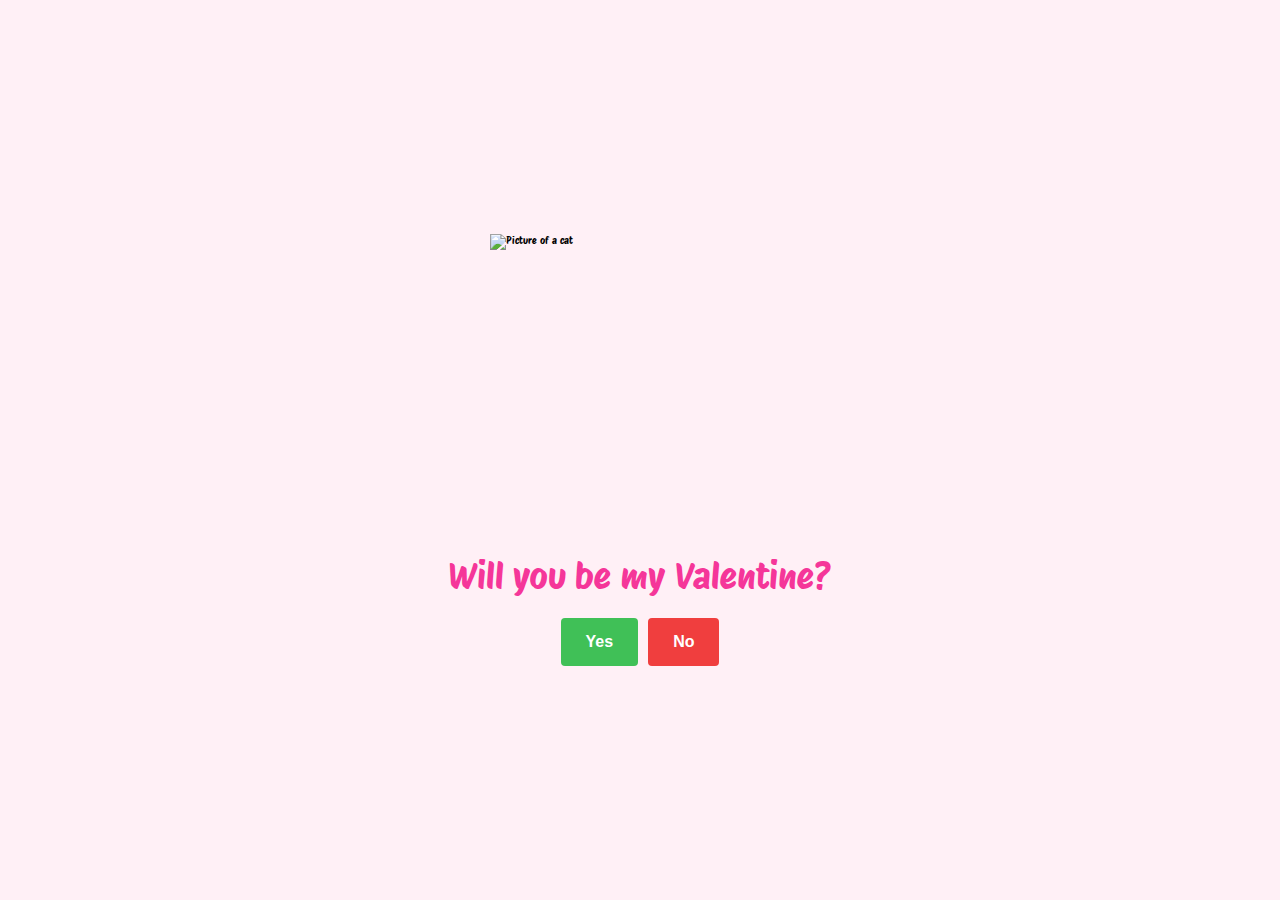
==== index.html @ c9cbb97c "Add files via upload" ====
<!DOCTYPE html>
<html lang="en">
  <head>
    <meta charset="UTF-8" />
    <meta name="viewport" content="width=device-width, initial-scale=1.0" />
    <link rel="preconnect" href="https://fonts.googleapis.com" />
    <link rel="preconnect" href="https://fonts.gstatic.com" crossorigin />
    <link
      href="https://fonts.googleapis.com/css2?family=Protest+Riot&display=swap"
      rel="stylesheet"
    />
    <link rel="stylesheet" href="style.css" />
    <title>Valentine</title>
  </head>
  <body>
    <main class="container">
      <img class="cat-img" src="img/cat-0.jpg" alt="Picture of a cat" />
      <p class="title">Will you be my Valentine?</p>
      <div class="buttons">
        <button type="button" class="btn btn--yes">Yes</button>
        <button type="button" class="btn btn--no">No</button>
      </div>
    </main>

    <script type="module" src="script.js"></script>
  </body>
</html>
---- style.css ----
* {
  margin: 0;
  padding: 0;
  box-sizing: border-box;
}

html {
  font-size: 62.5%;
}

body {
  background-color: #fff0f6;
  font-family: "Protest Riot", sans-serif;
}

.container {
  height: 100vh;
  margin: 0 auto;

  display: flex;
  flex-direction: column;
  align-items: center;
  justify-content: center;
}

.cat-img {
  width: 30rem;
  height: 30rem;
  margin-bottom: 2rem;
}

.title {
  font-size: 3.6rem;
  color: #f53699;
  text-align: center;
  margin-bottom: 2rem;
}

.buttons {
  display: flex;
  flex-wrap: wrap;
  align-items: center;
  justify-content: center;

  gap: 1rem;
}

.btn {
  padding: 1.5rem 2.5rem;
  border: none;
  border-radius: 4px;

  color: white;
  font-size: 1.6rem;
  font-weight: 600;
  cursor: pointer;
  display: inline-block;
}

.btn--yes {
  background-color: #40c057;
}

.btn--no {
  background-color: #f03e3e;
}

.hidden {
  display: none;
}
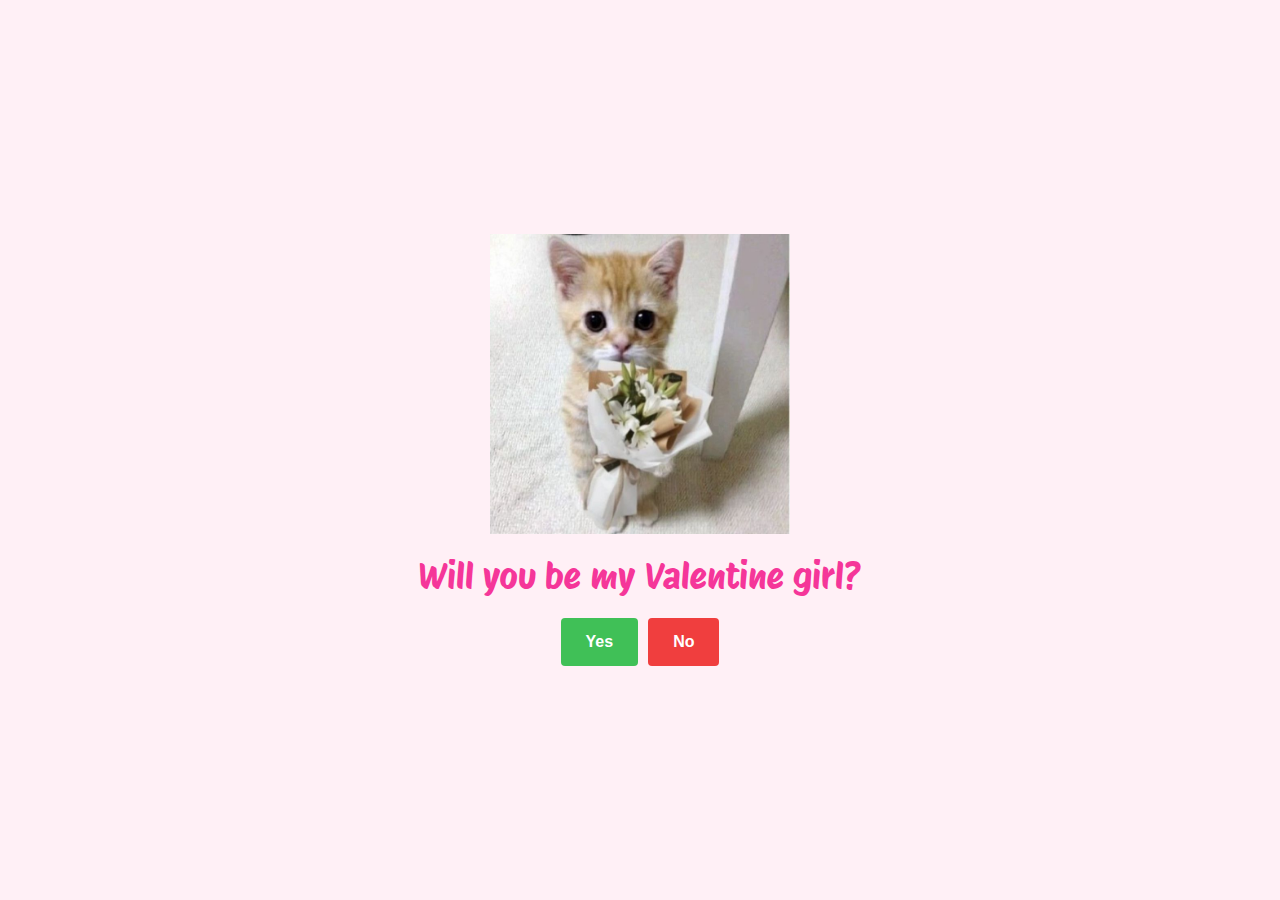
==== commit 0fa67528: "Update index.html" ====
--- a/index.html
+++ b/index.html
@@ -15,7 +15,7 @@
   <body>
     <main class="container">
       <img class="cat-img" src="img/cat-0.jpg" alt="Picture of a cat" />
-      <p class="title">Will you be my Valentine?</p>
+      <p class="title">Will you be my Valentine girl?</p>
       <div class="buttons">
         <button type="button" class="btn btn--yes">Yes</button>
         <button type="button" class="btn btn--no">No</button>
